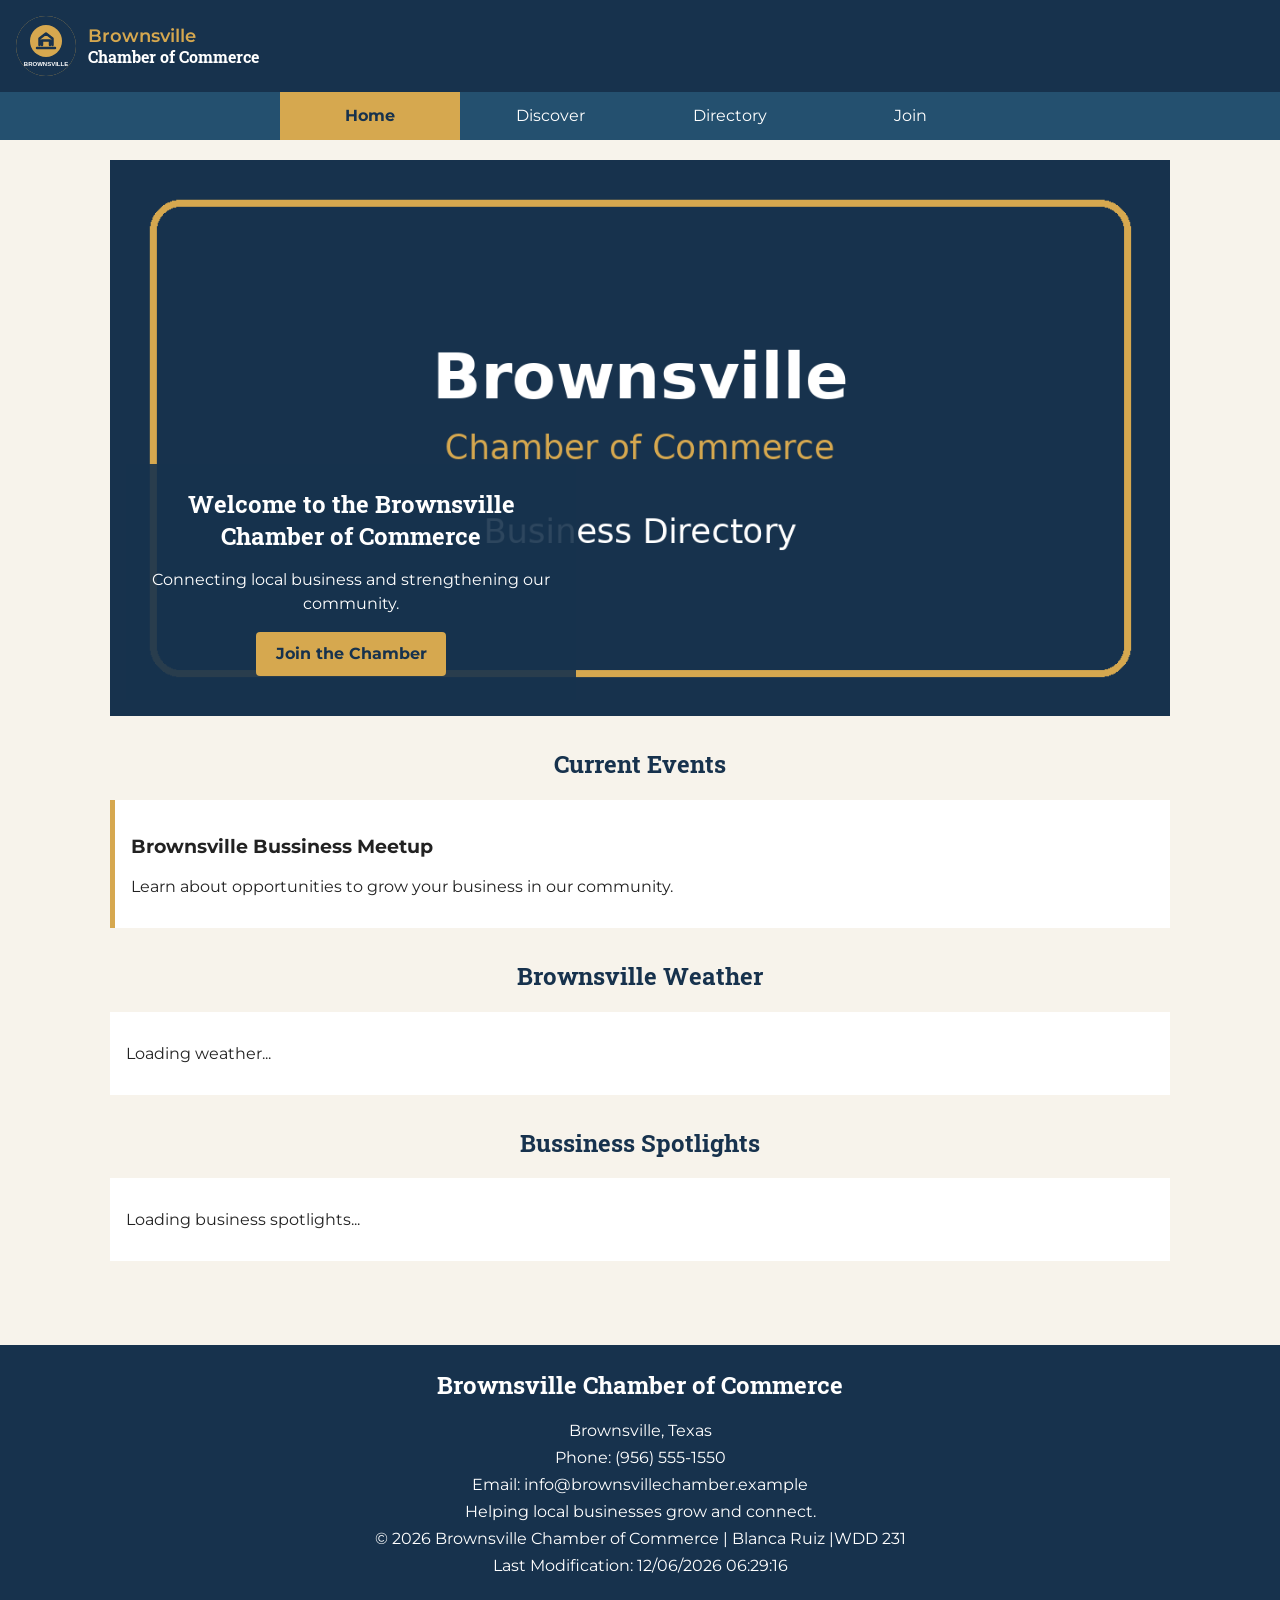
==== chamber/index.html @ 16ce9b4a "home page" ====
<!DOCTYPE html>
<html lang="en">

<head>
    <meta charset="UTF-8">
    <meta name="viewport" content="width=device-width, initial-scale=1.0">

    <title>Brownsville Chamber of Commerce | Home</title>
    <meta name="description" content="Welcome to the Brownsville Chamber of Commerce.  Connect with local businesses, discover community events, and grow your business in Brownsville, Texas.">
    <meta name="author" content="Blanca Ruiz">


    <meta property="og:title" content="Brownsville Chamber of Commerce | Home">
    <meta property="og:description" content="Connect with local businesses, discover community events, and grow your business in Brownsville, Texas..">
    <meta property="og:image" content="https://nely15.github.io/wdd231/chamber/images/chamber_social.png">
    <meta property="og:url" content="https://nely15.github.io/wdd231/chamber/index.html">
    <meta property="og:type" content="website">

    <link rel="icon" href="favicon.ico">

    <link rel="preconnect" href="https://fonts.googleapis.com">
    <link rel="preconnect" href="https://fonts.gstatic.com" crossorigin>
    <link
        href="https://fonts.googleapis.com/css2?family=Montserrat:wght@400;500;600;700&family=Roboto+Slab:wght@600;700&display=swap"
        rel="stylesheet">
    

    <link rel="stylesheet" href="styles/normalize.css">
    <link rel="stylesheet" href="styles/small.css">
    <link rel="stylesheet" href="styles/larger.css">

    <script src="scripts/navigation.js" defer></script>
    <script src="scripts/date.js" defer></script>
    <script src="scripts/home.js" defer></script>
    
</head>

<body>
    <header>

        <a class="brand" href="index.html" aria-label="Home">
            <img src="images/chamber_logo.svg" alt="Brownsville Chamber logo" width="60" height="60">
            <span class="brand-name">
                <span>Brownsville</span>
                <strong>Chamber of Commerce</strong>
            </span>
        </a>

        <button id="ham-btn" class="hamburger" aria-label="Open navigation menu" aria-controls="nav-bar" aria-expanded="false"></button> 
    </header>

    <nav id="nav-bar" class="navigation" aria-label="Main navigation">
        <ul>

            <li><a href="index.html" class="current" aria-current="page">Home</a></li>
            <li><a href="discover.html">Discover</a></li>
            <li><a href="directory.html">Directory</a></li>
            <li><a href="join.html">Join</a></li>

        </ul>

    </nav>

    <main>
        
        <section class="hero">

            <img src="images/chamber_social.png"
                alt="Brownsville Chamber of Commerce"
                width="1200"
                height="630">

            <div class="hero-content">

                <h1>Welcome to the Brownsville Chamber of Commerce</h1>

                <p>Connecting local business and strengthening our community.</p>

                <a href="join.html" class="cta">Join the Chamber</a>

            </div>

        </section>

        <section class="events">

            <h2>Current Events</h2>
  
            <article>

                <h3>Brownsville Bussiness Meetup</h3>

                <p>Learn about opportunities to grow your business in our community.</p>

            </article>

        </section>

        <section class="weather">

            <h2>Brownsville Weather</h2>

            <div id="current-weather">

                <p>Loading weather...</p>

            </div>

        </section>

        <section class="spotlights">

            <h2>Bussiness Spotlights</h2>

            <div id="spotlight-list">

                <p>Loading business spotlights...</p>

            </div>

        </section>
       
    </main>


    <footer>
        <div class="footer-info">

            <h2>Brownsville Chamber of Commerce</h2>
            <p>Brownsville, Texas</p>
            <p>Phone: (956) 555-1550</p>
            <p>Email: info@brownsvillechamber.example</p>
            <p>Helping local businesses grow and connect.</p>

        </div>

        <p>&copy; <span id="currentyear"></span> Brownsville Chamber of Commerce | Blanca Ruiz |WDD 231</p>
        <p id="lastModified"></p>
    </footer>
    
</body>
</html>
---- chamber/styles/small.css ----
:root {
    --navy: #17324d;
    --blue: #24506f;
    --gold: #d6a84f;
    --cream: #f7f3eb;
    --white: #ffffff;
    --text: #222222;
}

body {
    font-family: 'Montserrat', sans-serif;
    color: var(--text);
    background: var(--cream);
    margin: 0;
}

header {
    display: flex;
    align-items: center;
    justify-content: space-between;
    padding: 1rem;
    background-color: var(--navy);
    color: var(--white);
}

.brand {
    display: flex;
    align-items: center;
    gap: .75rem;
    color: var(--white);
    text-decoration: none;
}

.brand img {
    background-color: var(--gold);
    border-radius: 50%;
}

.brand-name > span,
.brand-name > strong {
    display: block;
}

.brand-name span {
    font-size: 1.1rem;
    color: var(--gold);
    font-weight: 600;
}

.brand-name strong {
    font-family: 'Roboto Slab', serif;
    color: var(--white);
}

.hamburger {
    width: 2.5rem;
    height: 2.5rem;
    background: none;
    border: 0;
    position: relative;
    cursor: pointer;
}

.hamburger::before {
    content: '☰';
    color: var(--white);
    font-size: 1.7rem;
}

.hamburger.show::before {
    content: '✕';
}

.navigation {
    display: none;
    background-color: var(--blue);
}

.navigation.show {
    display: block;
}

.navigation ul {
    list-style: none;
    margin: 0;
    padding: 0;
}

.navigation a {
    display: block;
    padding: .9rem 1rem;
    color: var(--white);
    text-decoration: none;
    text-align: center;
}

.navigation a:hover {
    background-color: var(--navy);
}

.navigation a.current {
    background-color: var(--gold);
    color: var(--navy);
    font-weight: 700;
}

main {
    max-width: 1100px;
    margin: 0 auto;
    padding: 1.25rem;
}

h1,
h2 {
    font-family: 'Roboto Slab', serif;
}

h1 {
    color: var(--navy);
    text-align: center;
    text-decoration: none;
    border: 0;
    margin: .5rem 0 .35rem;
}

.intro {
    text-align: center;
    margin-top: 0;
}

.view-buttons {
    display: flex;
    justify-content: center;
    gap: .5rem;
    margin: 1.5rem 0;
}

.view-buttons button {
    border: 1px solid var(--navy);
    background-color: var(--white);
    color: var(--navy);
    padding: .6rem 1rem;
    cursor: pointer;
    font-family: 'Montserrat', sans-serif;
    font-weight: 600;
    border-radius: 4px;
}

.view-buttons button span {
    font-size: 1.15rem;
    margin-right: .25rem;
}

.view-buttons button.active {
    background-color: var(--gold);
    color: var(--navy);
    border-color: var(--navy);
}

.view-buttons button:hover {
    background-color: var(--navy);
    color: var(--white);
}

.member-grid {
    display: grid;
    grid-template-columns: 1fr;
    gap: 1rem;
}

.member-card {
    background-color: var(--white);
    border: 1px solid #d6d6d6;
    border-top: 5px solid var(--gold);
    padding: 1rem;
    text-align: center;
    box-shadow: 0 3px 8px rgba(0, 0, 0, .15);
    border-radius: 4px;
}

.member-card img {
    display: block;
    width: 180px;
    height: 120px;
    margin: 0 auto .5rem;
    object-fit: contain;
}

.member-card h2 {
    color: var(--navy);
    margin: .5rem 0 .25rem;
    font-size: 1.15rem;
}

.member-card p {
    margin: .4rem 0;
    line-height: 1.35;
}

.member-card .category {
    color: var(--blue);
    font-weight: 600;
    font-size: .9rem;
}

.member-card a {
    color: var(--navy);
    font-weight: 600;
}

.member-card a:hover {
    color: #76591c;
}    

.member-list {
    display: block;
}

.member-list .member-card {
    display: block;
    text-align: left;
    border-top: 0;
    border-left: 5px solid var(--gold);
    margin-bottom: .75rem;
    padding: .9rem 1rem;
}

.member-list .member-card img {
    display: none;
}

footer {
    margin-top: 2rem;
    padding: 1.5rem 1rem;
    background-color: var(--navy);
    color: var(--white);
    text-align: center;
}

.footer-info h2 {
    margin-top: 0;
}

footer p {
    margin: .5rem 0;
}

.hero {
    position: relative;
    margin-bottom: 2rem;
}

.hero img {
    width: 100%;
    height: auto;
    display: block;
}

.hero-content {
    padding: 1rem;
    background-color: var(--navy);
    color: var(--white);
    text-align: center;
}

.hero-content h1 {
    color: var(--white);
    margin-top: 0;
}

.hero-content p {
    line-height: 1.5;
}

.cta {
    display: inline-block;
    background-color: var(--gold);
    color: var(--navy);
    padding: .8rem 1.2rem;
    text-decoration: none;
    font-weight: 700;
    border-radius: 4px;
}

.cta:hover {
    background-color: var(--white);
}

.events,
.weather,
.spotlights {
    margin: 2rem 0;
}

.events h2,
.weather h2,
.spotlights h2 {
    color: var(--navy);
    text-align: center
}

.events article {
    background-color: var(--white);
    padding: 1rem;
    margin-bottom: 1rem;
    border-left: 5px solid var(--gold);
}

.events article h3 {
    color: var(n);
}

#current-weather,
#forecast-list,
#spotlight-list {
    background-color: var(--white);
    padding: 1rem;
}

#spotlight-list {
    display: grid;
    gap: 1rem;
}

.spotlight-card {
    background-color: var(--white);
    border: 1px solid #d6d6d6;
    border-top: 5px solid var(--gold);
    padding: 1rem;
    text-align: center;
    box-shadow: 0 3px 8px rgba(0, 0, 0, .15);
    border-radius: 4px;
}

.spotlight-card img {
    width: 180px;
    height: 120px;
    object-fit: contain;
}

.spotlight-card h3 {
    color: var(--navy);
}

.spotlight-card a {
    color: var(--navy);
    font-weight: 600;
}
---- chamber/styles/larger.css ----
@media only screen and (min-width: 32rem) {
    .hamburger {
        display: none;
    }

    .navigation {
        display: block;
    }

    .navigation ul {
        display: flex;
        justify-content: center;
    }

    .navigation li {
        flex: 1;
        max-width: 180px;
    }

    .member-grid {
        grid-template-columns: repeat(2, 1fr);
    }

    /* Home Page */
    .hero-content {
        position: absolute;
        bottom: 1rem;
        left: 1rem;
        max-width: 450px;
        background-color: rgb(23, 50, 77, .9);
        padding: 1.5rem;
    }

    #spotlight-list {
        grid-template-columns: repeat(2, 1fr);
    }

}


@media only screen and (min-width: 60rem) {
    .member-grid {
        grid-template-columns: repeat(3, 1fr);
    }
}
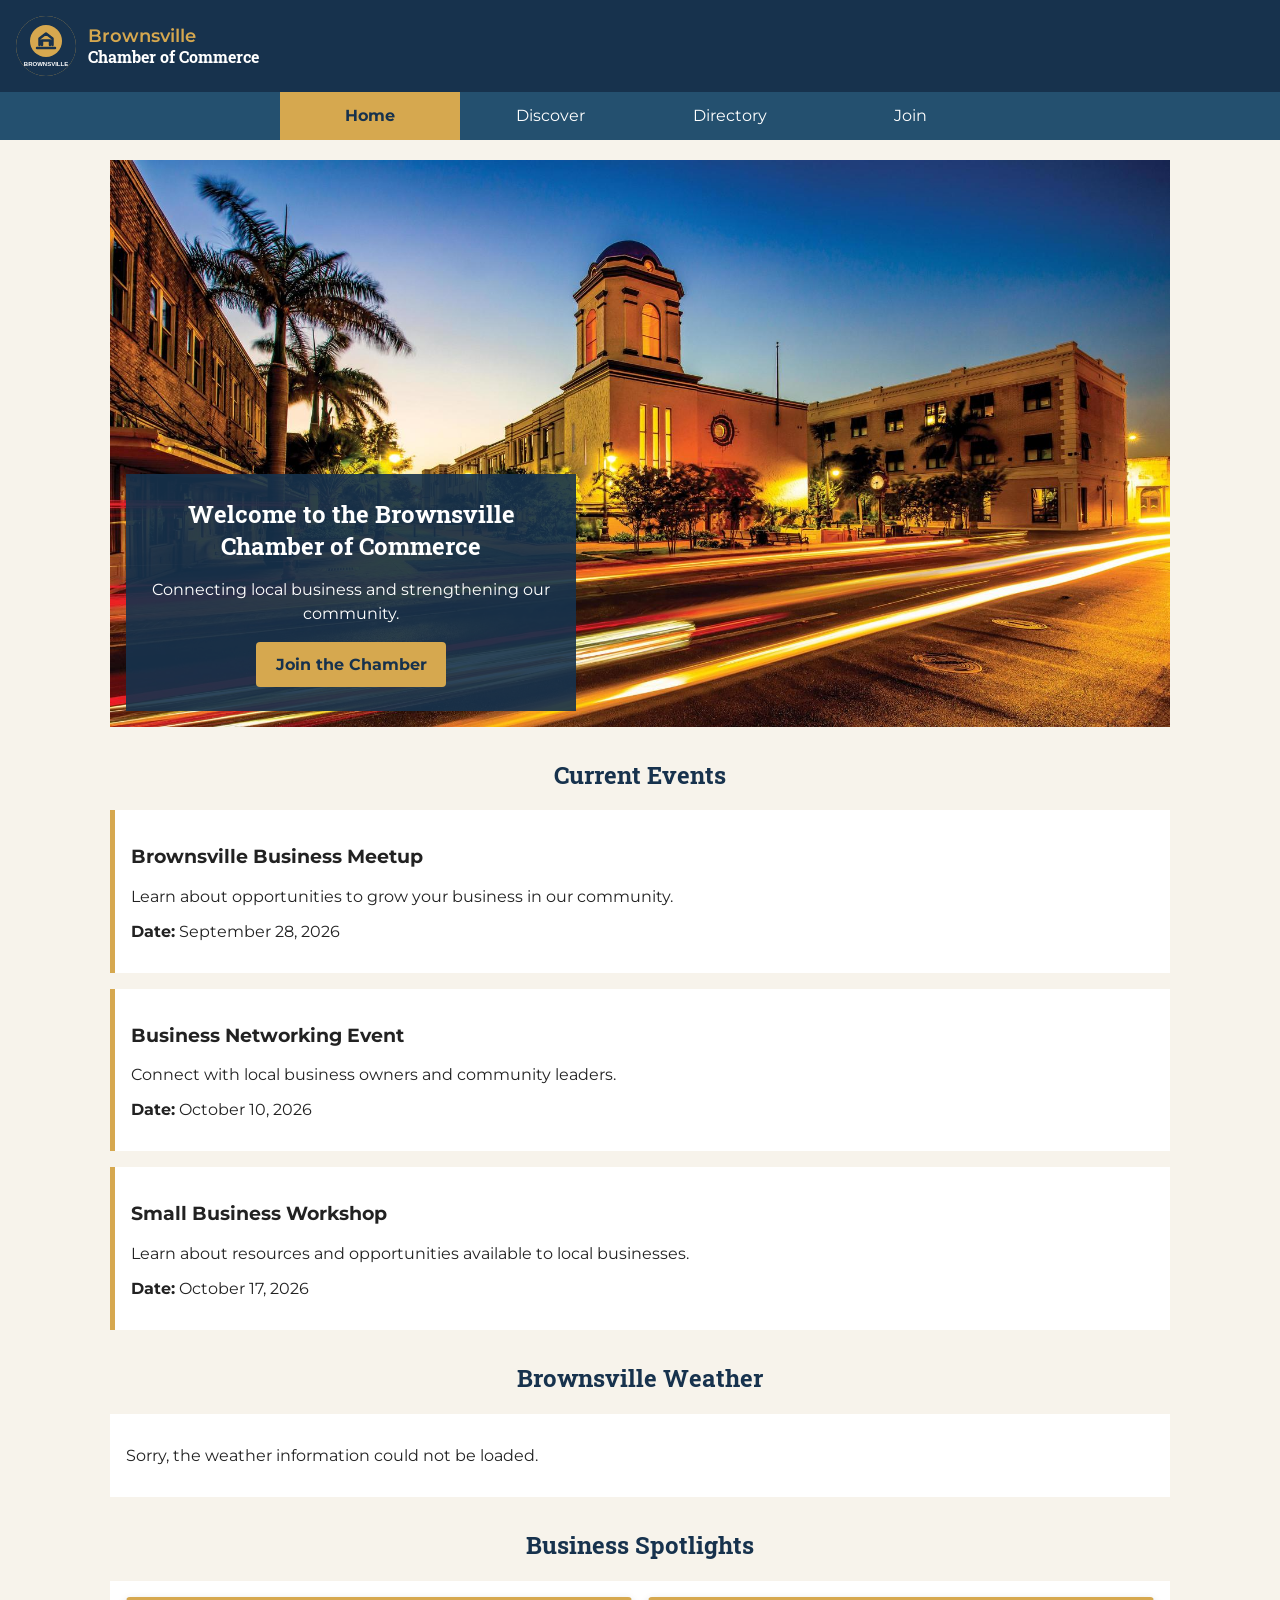
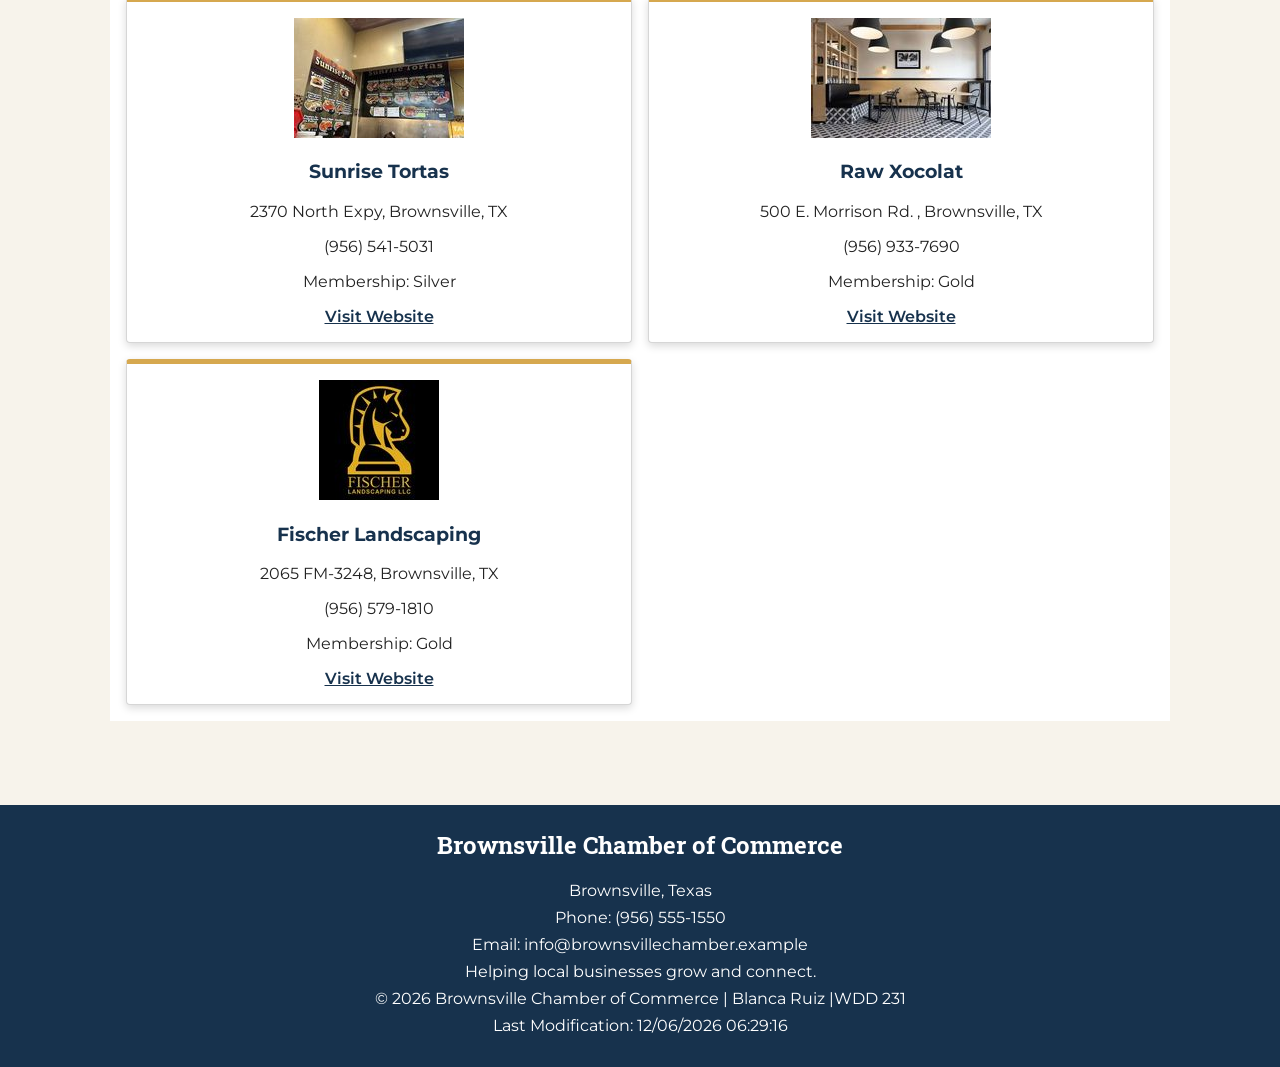
==== commit 67d0b60f: "current events" ====
--- a/chamber/index.html
+++ b/chamber/index.html
@@ -65,7 +65,7 @@
         
         <section class="hero">
 
-            <img src="images/chamber_social.png"
+            <img src="images/hero_image.jpg"
                 alt="Brownsville Chamber of Commerce"
                 width="1200"
                 height="630">
@@ -88,9 +88,32 @@
   
             <article>
 
-                <h3>Brownsville Bussiness Meetup</h3>
+                <h3>Brownsville Business Meetup</h3>
 
                 <p>Learn about opportunities to grow your business in our community.</p>
+
+                <p><strong>Date:</strong> September 28, 2026</p>
+
+
+            </article>
+
+            <article>
+
+                <h3>Business Networking Event</h3>
+
+                <p>Connect with local business owners and community leaders.</p>
+               
+                <p><strong>Date:</strong> October 10, 2026</p>
+
+            </article>
+
+            <article>
+
+                <h3>Small Business Workshop</h3>
+               
+                <p>Learn about resources and opportunities available to local businesses.</p>
+               
+                <p><strong>Date:</strong> October 17, 2026</p>
 
             </article>
 
@@ -110,7 +133,7 @@
 
         <section class="spotlights">
 
-            <h2>Bussiness Spotlights</h2>
+            <h2>Business Spotlights</h2>
 
             <div id="spotlight-list">
 
--- a/chamber/styles/small.css
+++ b/chamber/styles/small.css
@@ -345,4 +345,25 @@
 .spotlight-card a {
     color: var(--navy);
     font-weight: 600;
+}
+
+#forecast-list {
+    display: grid;
+    gap: 1rem;
+}
+
+#forecast-list article {
+    text-align: center;
+    border-top: 3px solid var(--gold);
+    padding: 1rem;
+}
+
+#forecast-list h4 {
+    color: var(--navy);
+    margin-bottom: .5rem;
+}
+
+#forecast-list p {
+    font-size: 1.5rem;
+    font-weight: bold;
 }
--- a/chamber/styles/larger.css
+++ b/chamber/styles/larger.css
@@ -37,6 +37,9 @@
 
 }
 
+#forecast-list {
+    grid-template-columns: repeat(3, 1fr);
+}
 
 @media only screen and (min-width: 60rem) {
     .member-grid {
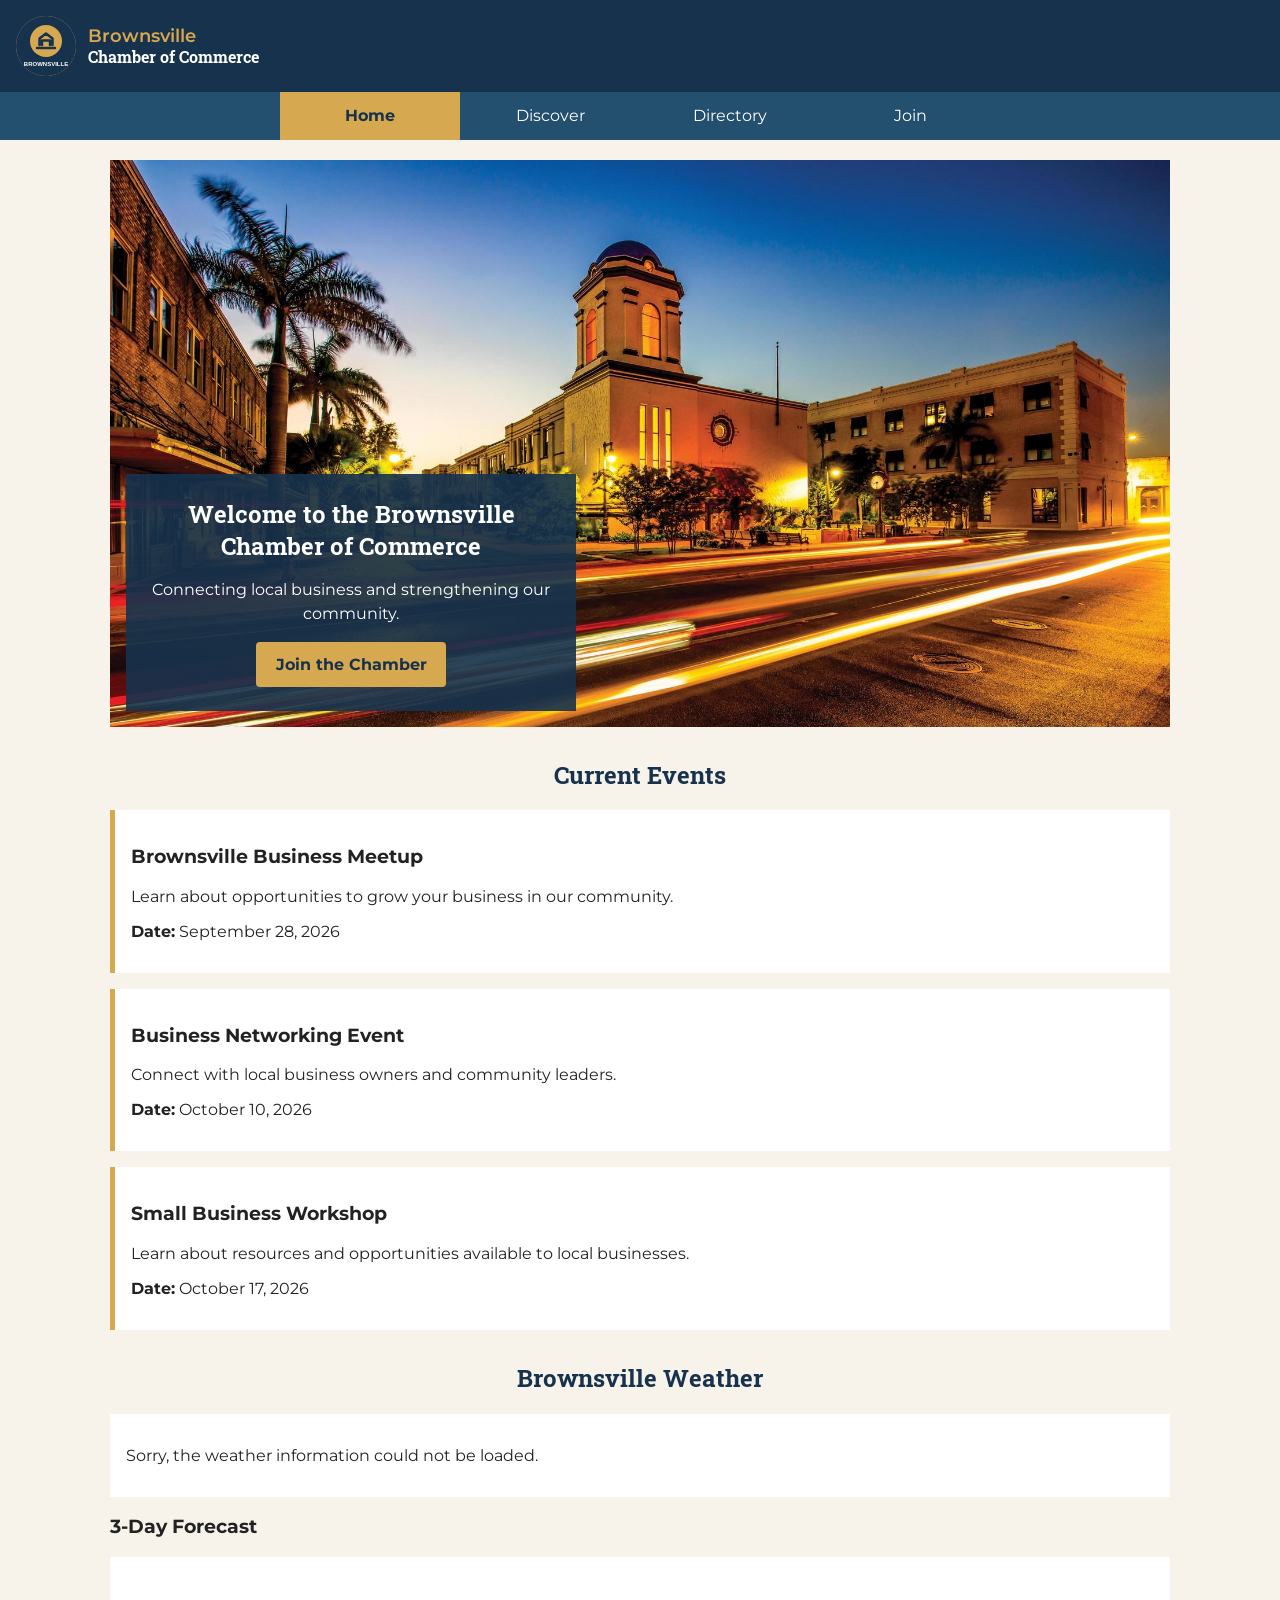
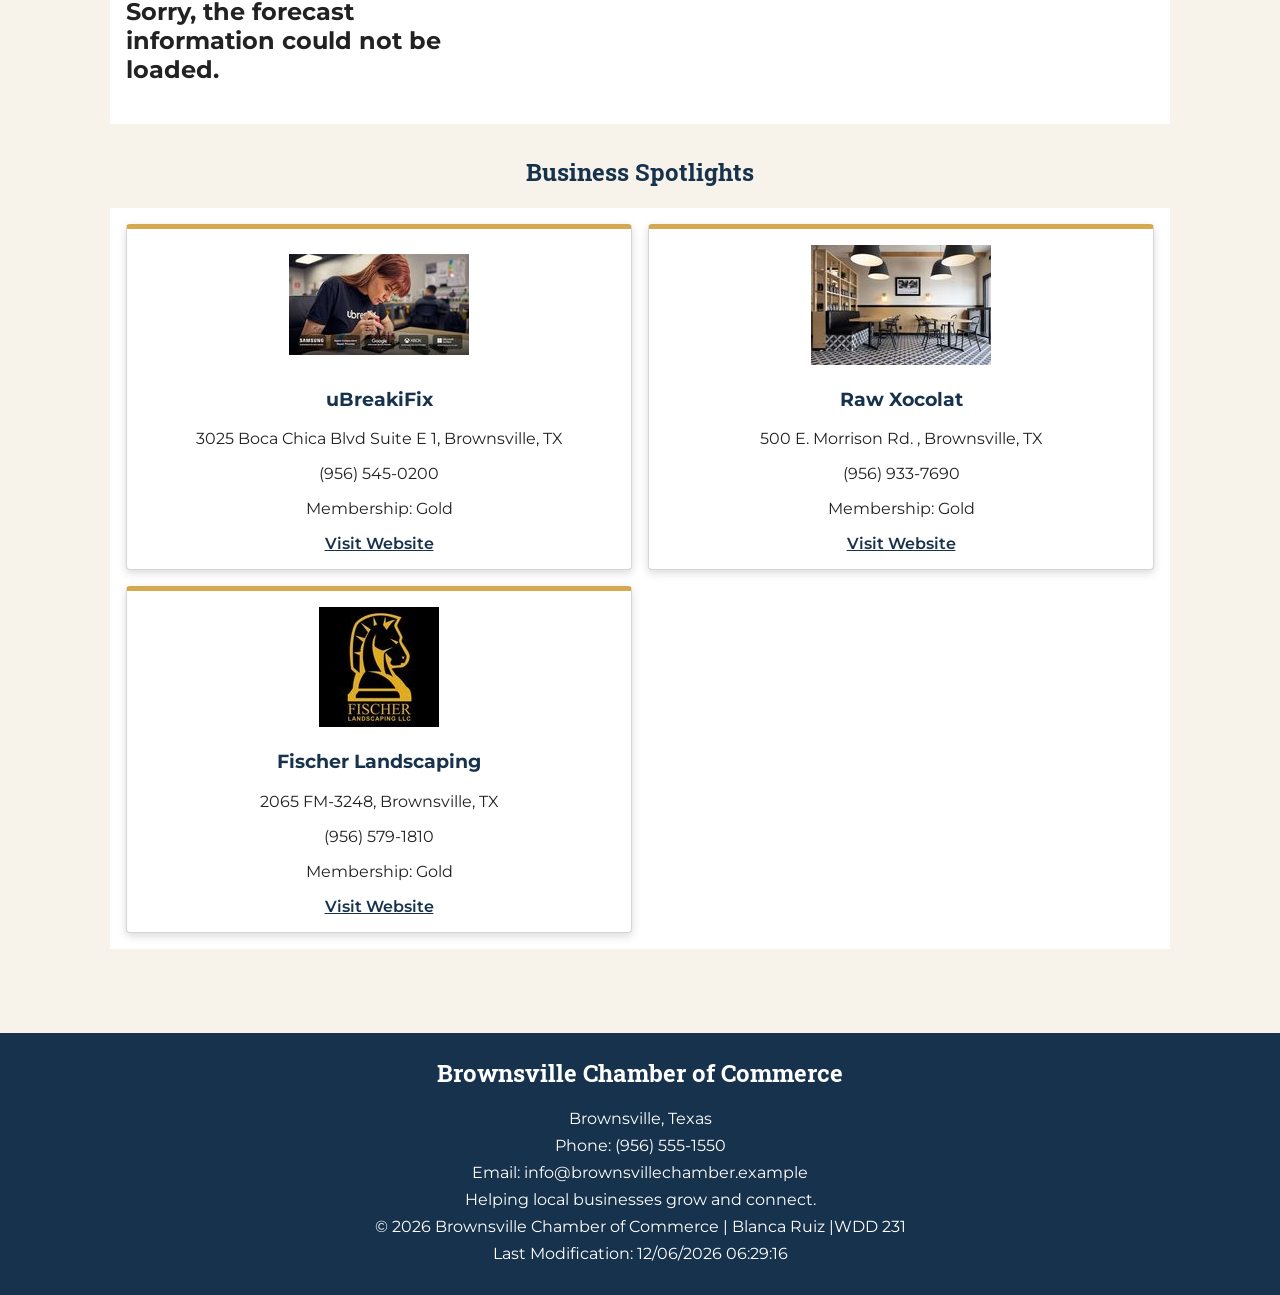
==== commit 0e603eb5: "weather" ====
--- a/chamber/index.html
+++ b/chamber/index.html
@@ -129,6 +129,17 @@
 
             </div>
 
+            <div id="forecast">
+                <h3>3-Day Forecast</h3>
+
+                <div id="forecast-list">
+
+                    <p>Loading forecast...</p>
+
+                </div>
+                
+            </div>
+
         </section>
 
         <section class="spotlights">
--- a/chamber/styles/larger.css
+++ b/chamber/styles/larger.css
@@ -27,7 +27,7 @@
         bottom: 1rem;
         left: 1rem;
         max-width: 450px;
-        background-color: rgb(23, 50, 77, .9);
+        background-color: rgba(23, 50, 77, .9);
         padding: 1.5rem;
     }
 
@@ -35,10 +35,10 @@
         grid-template-columns: repeat(2, 1fr);
     }
 
-}
+    #forecast-list {
+        grid-template-columns: repeat(3, 1fr);
+    }
 
-#forecast-list {
-    grid-template-columns: repeat(3, 1fr);
 }
 
 @media only screen and (min-width: 60rem) {
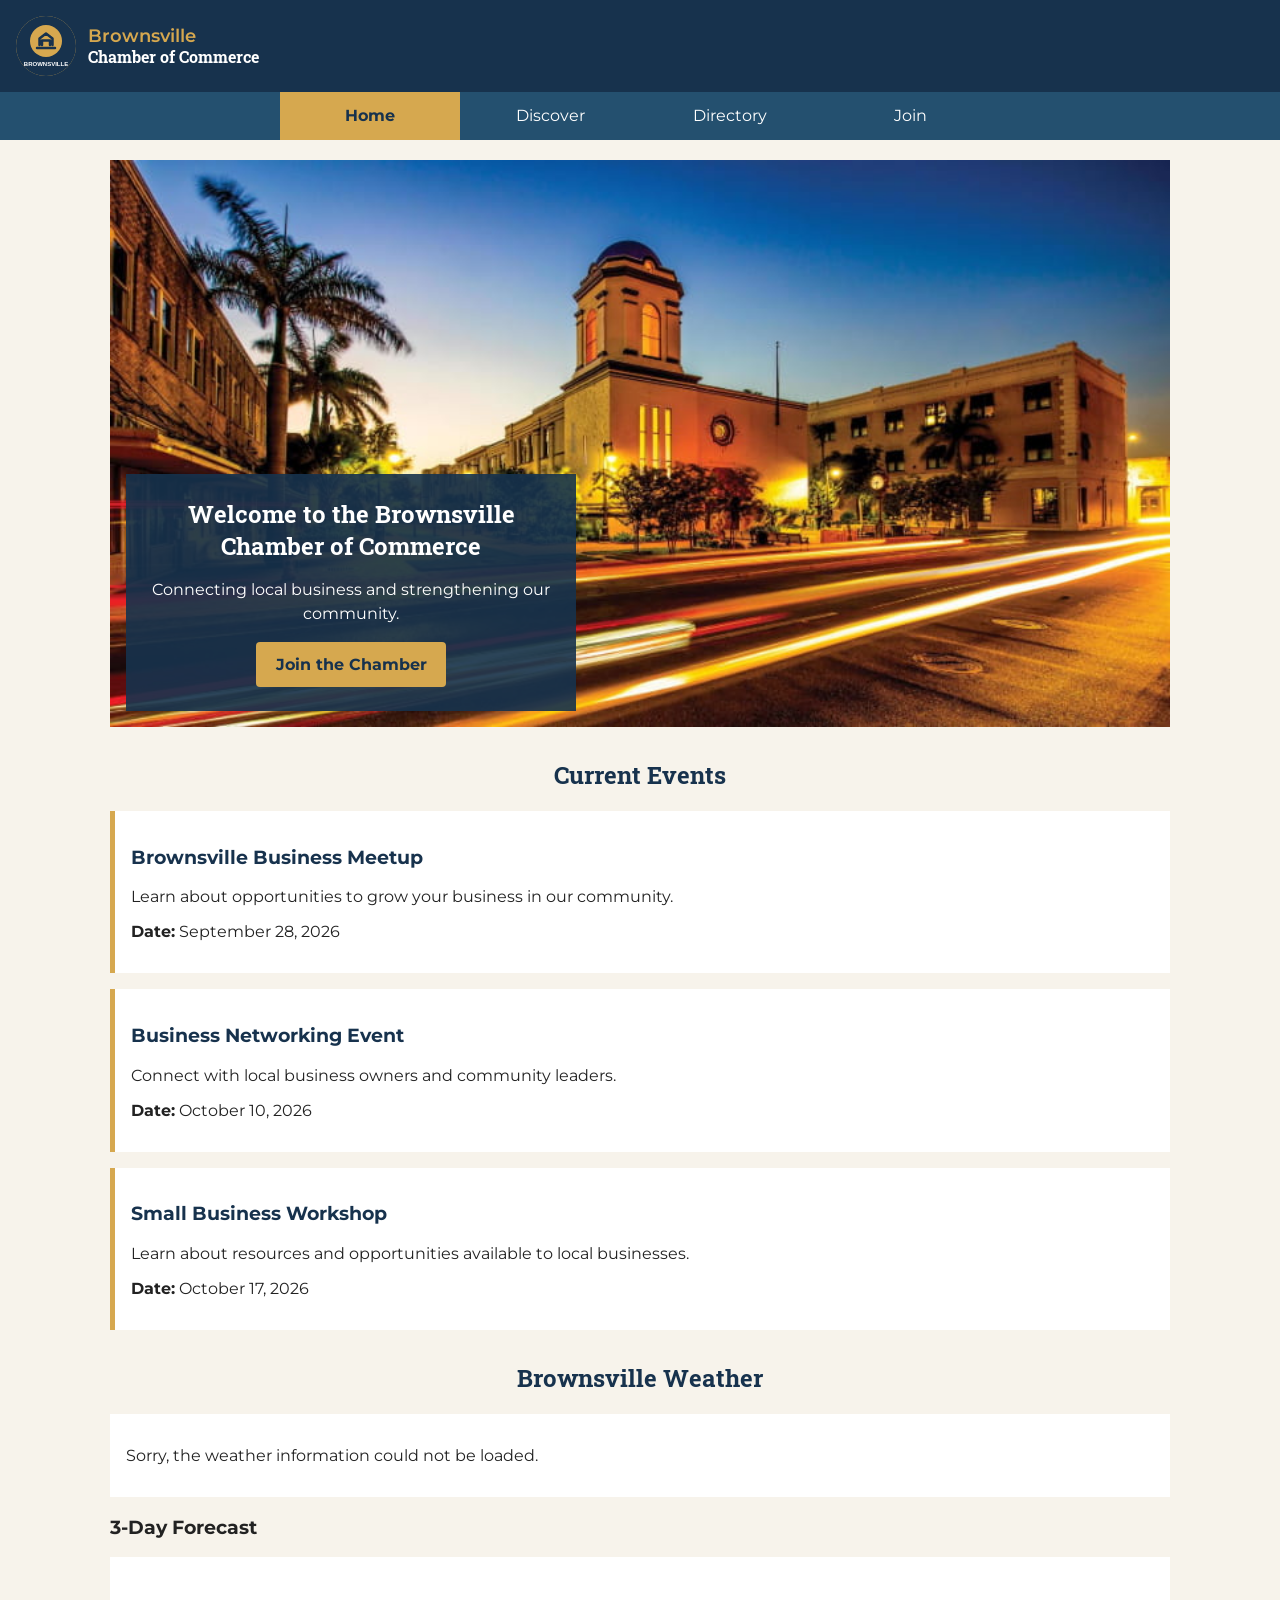
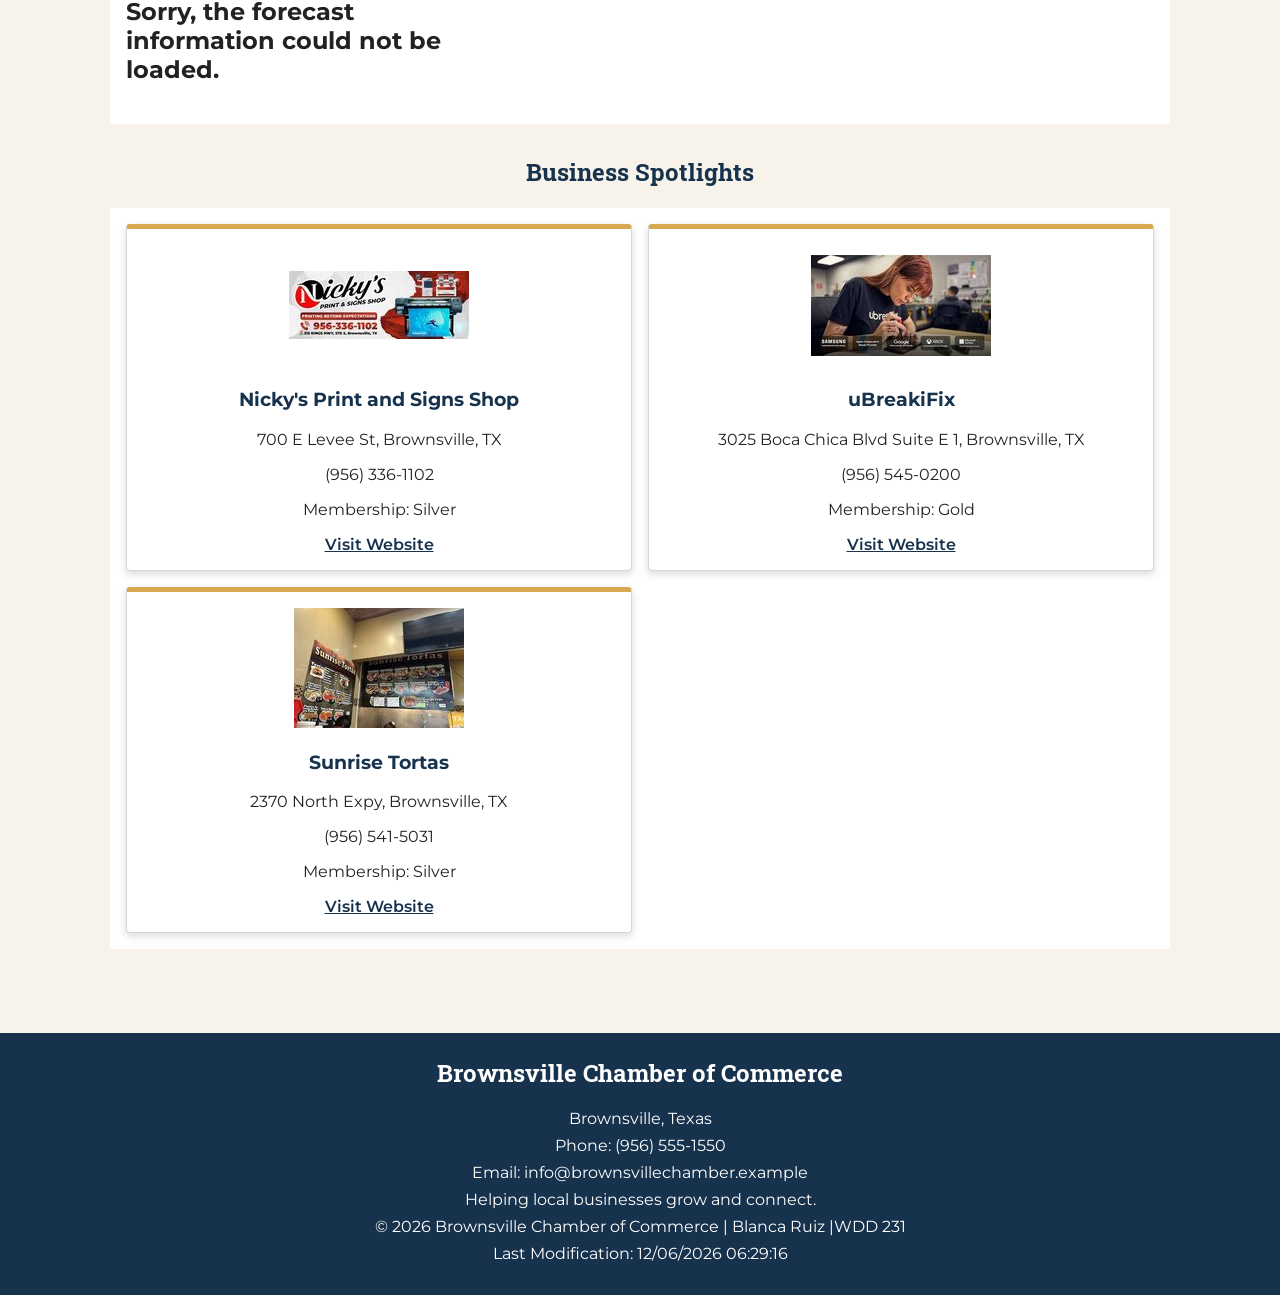
==== commit c577a123: "compressing hero" ====
--- a/chamber/index.html
+++ b/chamber/index.html
@@ -66,7 +66,7 @@
         <section class="hero">
 
             <img src="images/hero_image.jpg"
-                alt="Brownsville Chamber of Commerce"
+                alt="Brownsville community and local businesses"
                 width="1200"
                 height="630">
 
--- a/chamber/styles/small.css
+++ b/chamber/styles/small.css
@@ -307,7 +307,7 @@
 }
 
 .events article h3 {
-    color: var(n);
+    color: var(--navy);
 }
 
 #current-weather,
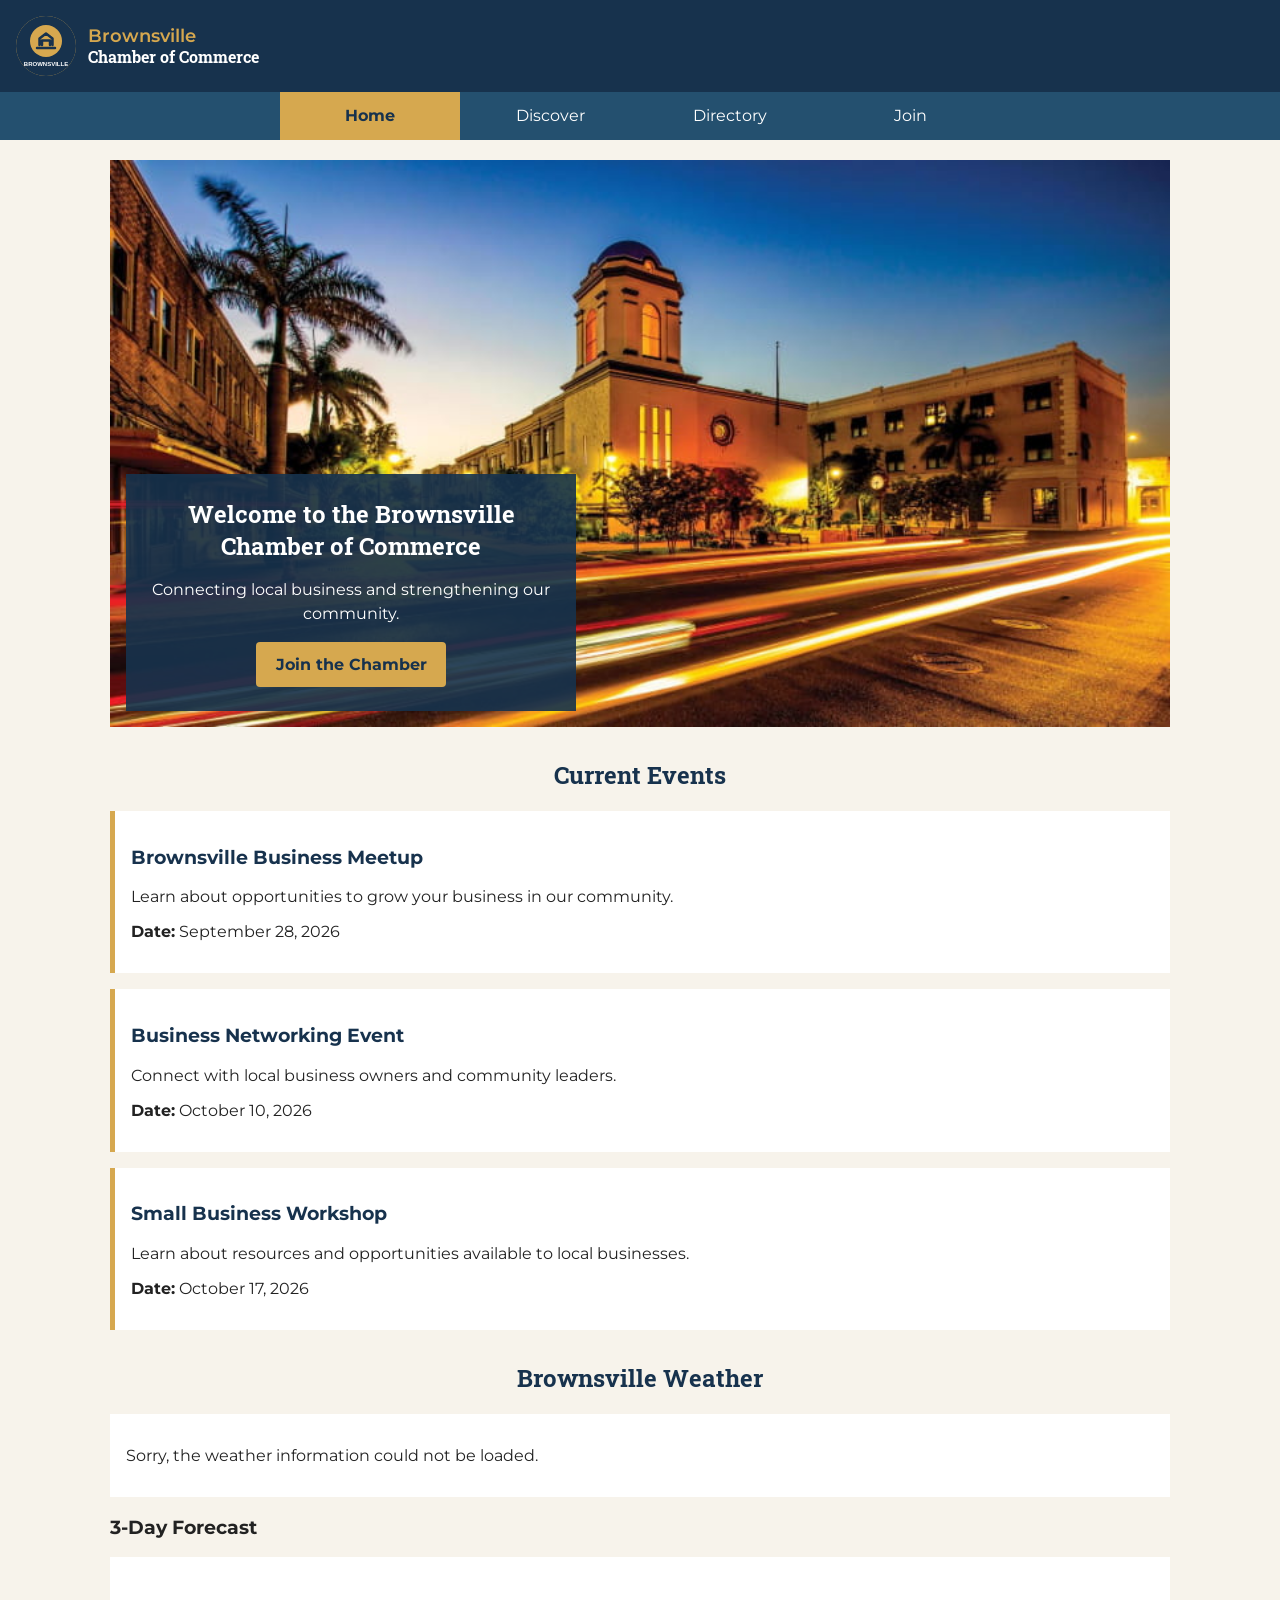
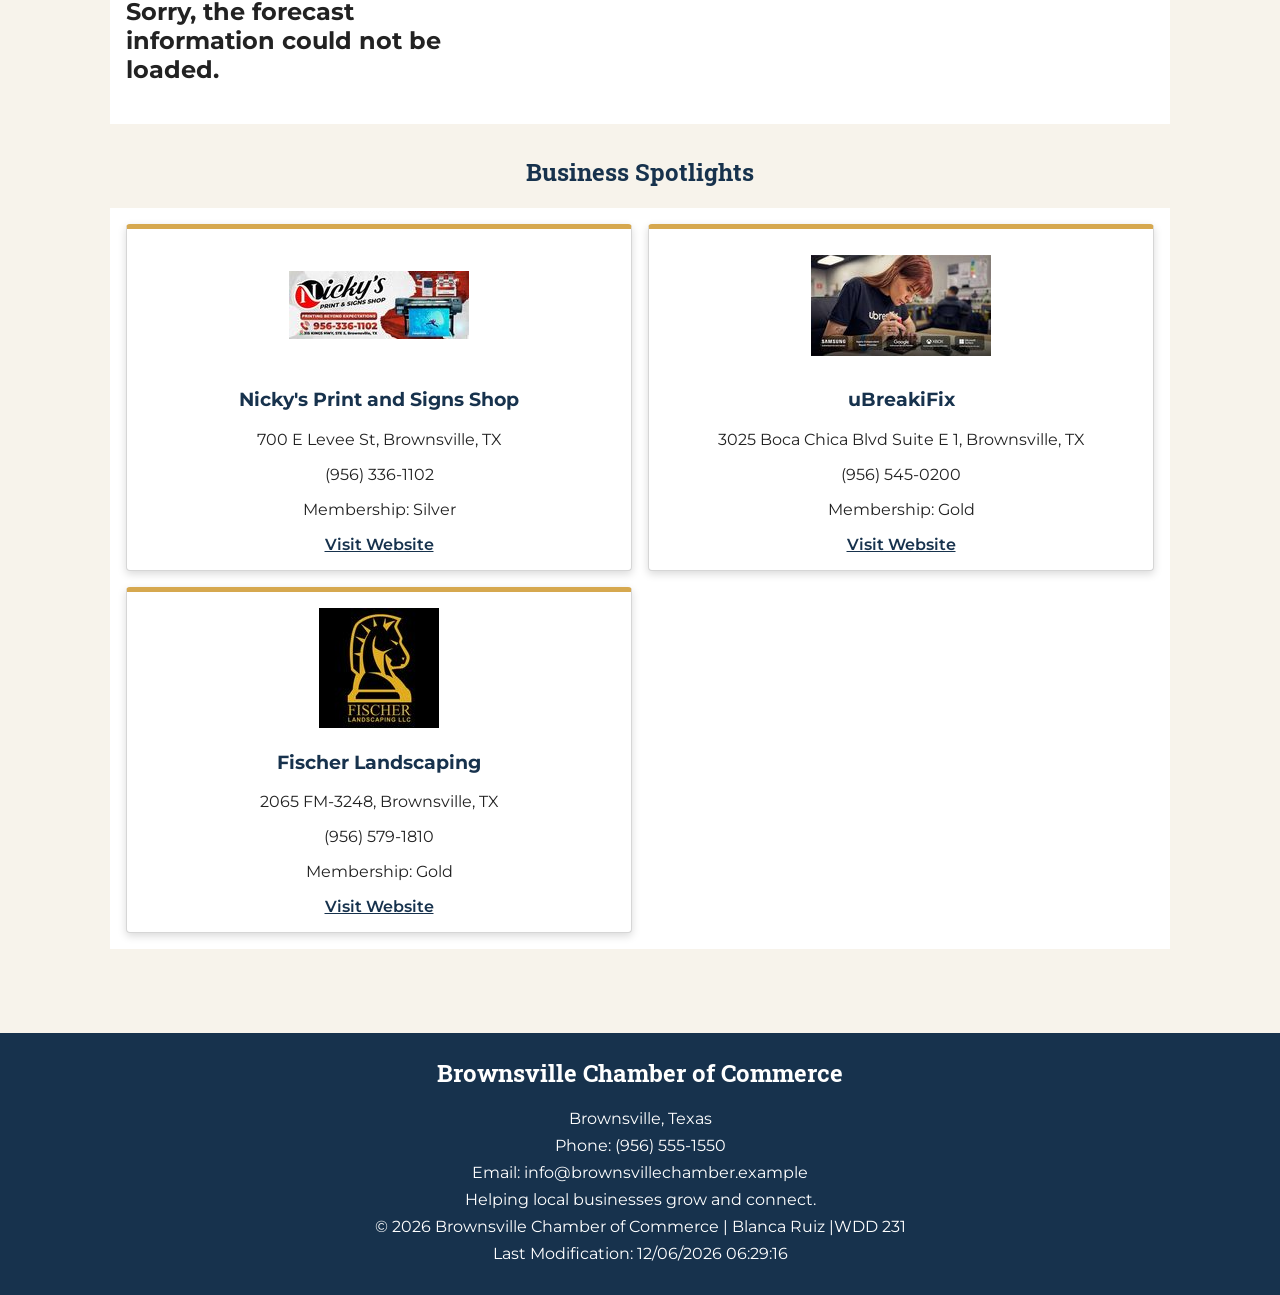
==== commit 84a4e158: "adjustments" ====
--- a/chamber/index.html
+++ b/chamber/index.html
@@ -10,8 +10,8 @@
     <meta name="author" content="Blanca Ruiz">
 
 
-    <meta property="og:title" content="Brownsville Chamber of Commerce | Home">
-    <meta property="og:description" content="Connect with local businesses, discover community events, and grow your business in Brownsville, Texas..">
+    <meta property="og:title" content="Brownsville Chamber of Commerce | Home Page">
+    <meta property="og:description" content="Connect with local businesses, discover community events, and grow your business in Brownsville, Texas.">
     <meta property="og:image" content="https://nely15.github.io/wdd231/chamber/images/chamber_social.png">
     <meta property="og:url" content="https://nely15.github.io/wdd231/chamber/index.html">
     <meta property="og:type" content="website">
@@ -68,7 +68,8 @@
             <img src="images/hero_image.jpg"
                 alt="Brownsville community and local businesses"
                 width="1200"
-                height="630">
+                height="630"
+                fetchpriority="high">
 
             <div class="hero-content">
 
--- a/chamber/styles/small.css
+++ b/chamber/styles/small.css
@@ -248,6 +248,8 @@
 .hero {
     position: relative;
     margin-bottom: 2rem;
+    display: flex;
+    flex-direction: column;
 }
 
 .hero img {
@@ -261,6 +263,7 @@
     background-color: var(--navy);
     color: var(--white);
     text-align: center;
+    position: static;
 }
 
 .hero-content h1 {
--- a/chamber/styles/larger.css
+++ b/chamber/styles/larger.css
@@ -26,7 +26,7 @@
         position: absolute;
         bottom: 1rem;
         left: 1rem;
-        max-width: 450px;
+        max-width: 350px;
         background-color: rgba(23, 50, 77, .9);
         padding: 1.5rem;
     }
@@ -45,4 +45,9 @@
     .member-grid {
         grid-template-columns: repeat(3, 1fr);
     }
+
+    .hero-content {
+        max-width: 450px;
+        padding: 1.5rem;
+    }
 }
